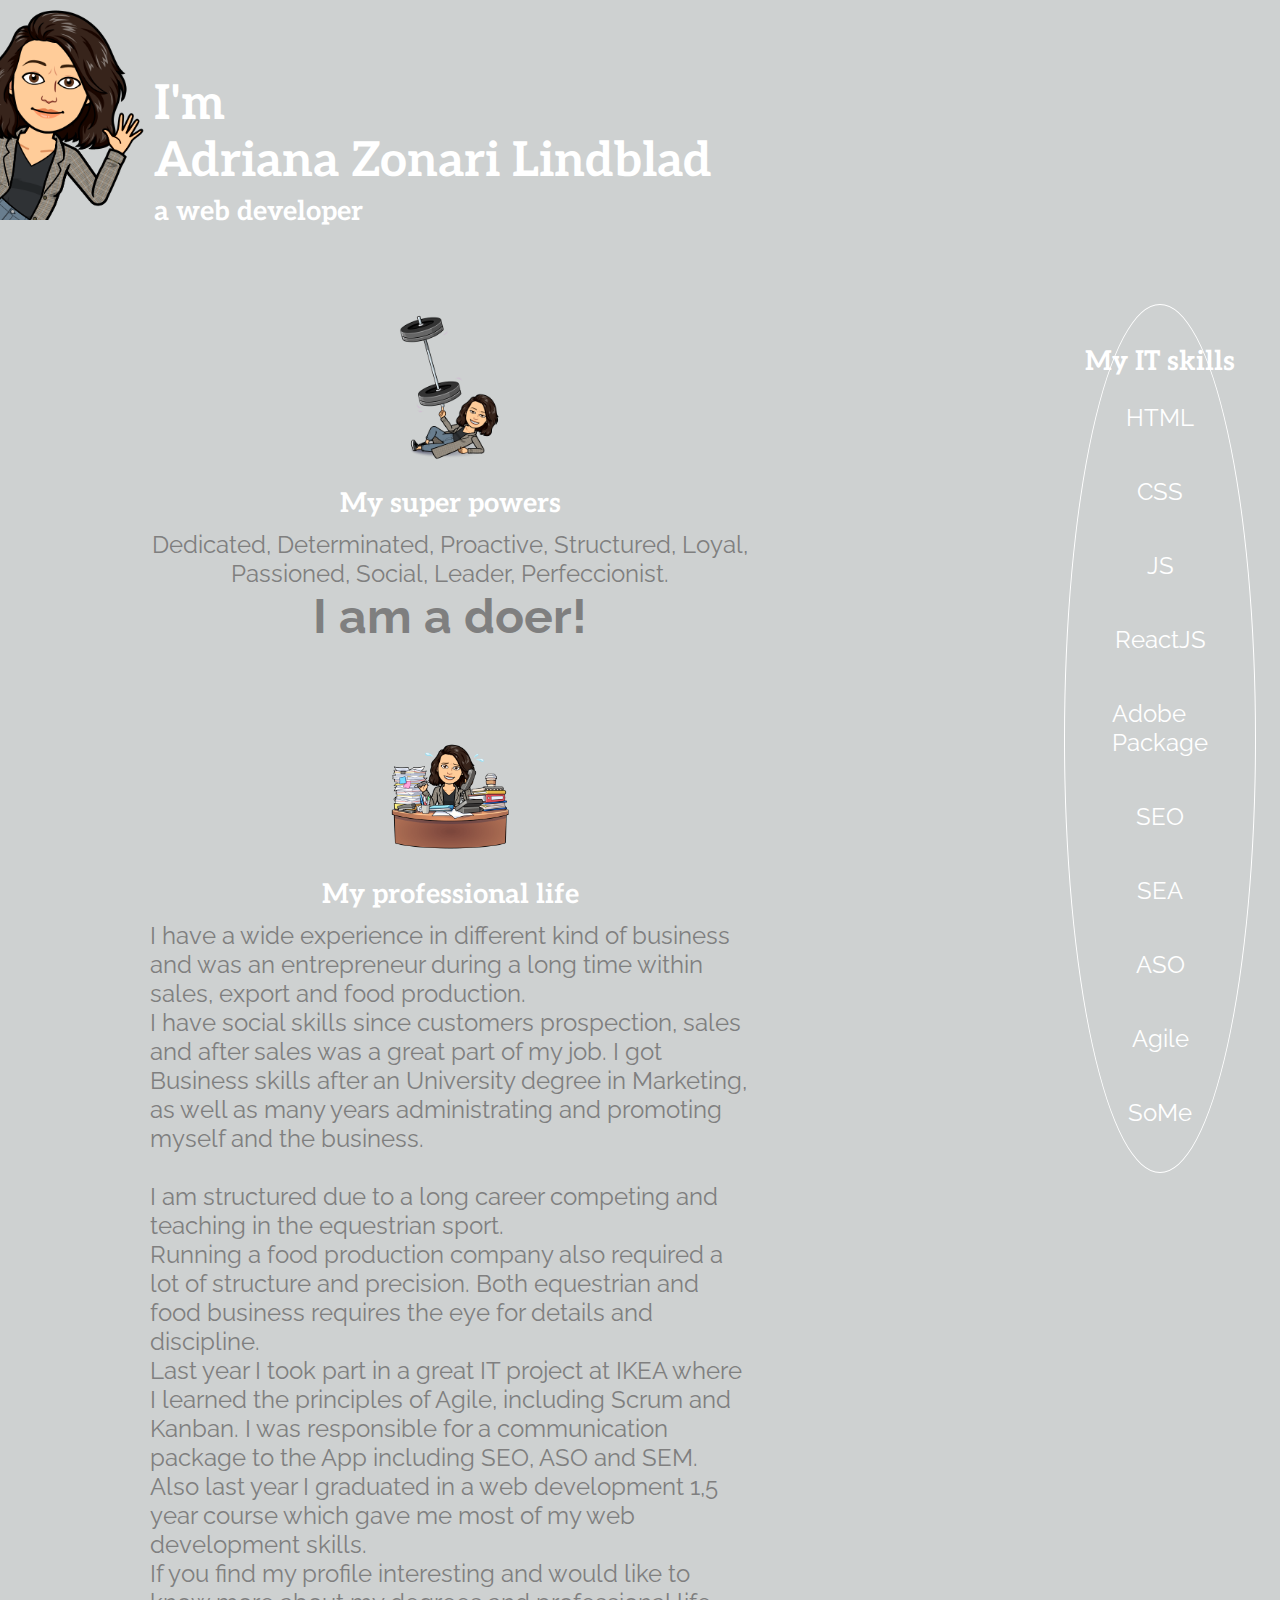
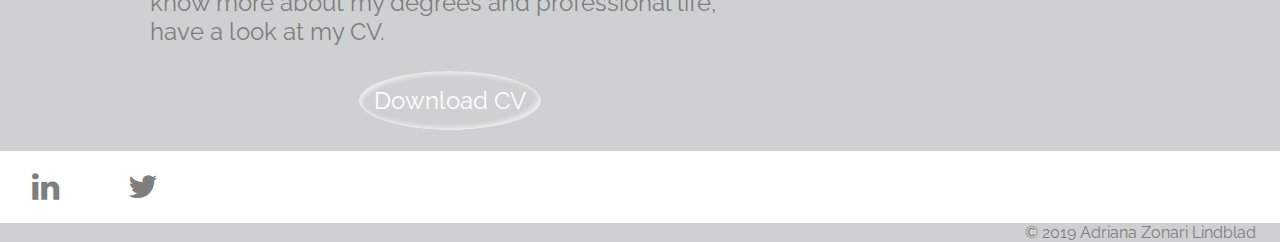
==== index.html @ 96ad358d "ändrat path to css fil" ====
<!doctype html>

<html lang="en">
<head>
  <meta charset="utf-8">

  <title>Adriana Zonari Lindblad</title>
  <meta name="Adriana's CV and Portfolio" content="a description of my work as a web developer, including html, css javascript, react ">

  <link rel="stylesheet" href="/styles.css">
  <link rel="icon" href="favicon.ico">
  <link href="https://fonts.googleapis.com/css?family=Aleo|Raleway" rel="stylesheet">
  <link rel="stylesheet" href="https://cdnjs.cloudflare.com/ajax/libs/font-awesome/4.7.0/css/font-awesome.min.css">

</head>

<body>

        <img src="adribitmoji.png" alt="adriana profile picture" width="150px"></img>
    <div class="top-container">
        <h1 >I'm <br>Adriana Zonari Lindblad</h1>
        <h2>a web developer</h2>
    </div>
    <div class="skills">
        <h2 class="skills-heading">My IT skills</h2>
        <span class="skills-body">HTML</span>
        <span class="skills-body">CSS</span>
        <span class="skills-body">JS</span>
        <span class="skills-body">ReactJS</span>
        <span class="skills-body">Adobe<br> Package</span>
        <span class="skills-body">SEO</span>
        <span class="skills-body">SEA</span>
        <span class="skills-body">ASO</span>
        <span class="skills-body">Agile</span>
        <span class="skills-body">SoMe</span>
    </div>

    

    <div class="middle-container">
            
        <div class="strength">
                    <img src="strongbitmoji.png" alt="adriana profile picture" width="150px"></img>
                <h2 class="super-powers">My super powers</h2>
                <p>Dedicated, Determinated, Proactive, Structured, Loyal, Passioned, Social, Leader, Perfeccionist.<br> <span class="doer">I am a doer!</span>
                </p>
        
            </div>
        <div class="work">
            <img src="workbitmoji.png" alt="adriana professional life picture" width="130px"></img>
        <h2 class="professional-life">My professional life</h2>
        <p class="professional-life-text">I have a wide experience in different kind of business and was an entrepreneur during a long time within
             sales, export and food production.<br> I have social skills since customers prospection, sales and after sales was a great part of my job. I got Business skills after an University 
             degree in Marketing, as well as many years administrating and promoting myself and the business.<br><br>
            I am structured due to a long career competing and teaching in the equestrian sport. <br>Running a food production
             company also required a lot of structure and precision. Both equestrian and food business requires the eye for details and discipline. <br> 
             Last year I took part in a great IT project at IKEA where I learned the principles of Agile, including Scrum and Kanban. I was responsible for a communication package to the App
             including SEO, ASO and SEM. Also last year I graduated in a web development 1,5 year course which gave me most of my web development skills.<br> If you find my profile interesting
             and would like to know more about my degrees and professional life, have a look at my CV. </p>
             <button class="download-cv" type="button"> Download CV</button>
            </div>
    </div>

    <div class="bottom-container">
            <a class="fa fa-linkedin" href="https://www.linkedin.com/in/azl-digital-marketing/"></a>
            <a class="fa fa-twitter" href="https://twitter.com/AZonari/"></a>
            <p class="copyright">© 2019 Adriana Zonari Lindblad</p>
          </div>
    

 
</body>
</html>
---- styles.css ----
body{
    background-color: rgb(206, 209, 209);
    margin: 0px;
}

h2{
    color: #ffffff;
    font-family: 'Aleo', serif;
    font-size: 1.7rem;
    margin-top: 20px;
    margin-bottom: 5px;
}

p {
    color: #7f7f7f;
    font-family: 'Raleway', sans-serif;
    font-size: 1.5rem;
    font-weight: light;
    margin-top: 10px;

}

.top-container { 
    color: #ffffff;
    font-family: 'Aleo', serif;
    font-size: 1.5rem;
    font-weight: light;
    margin-bottom: 80px;
    display: inline-block;
}

.top-container h2{
    margin-bottom: 5px;
    margin-top: 5px;
}

.top-container h1{
    margin-bottom: 5px;
    margin-top: 30px;
}

.skills{
    border: solid 1px #ffffff;
    border-radius: 100%;
    color: #ffffff;
    display:flex;
    flex-direction: column;
    margin-left: 8px;
    padding: 20px;
    position: absolute;
    right: 1.5rem;
    top: 19em;
}

.skills-body{
    display: flex;
    font-family: 'Raleway', sans-serif;
    font-size: 1.5rem;
    font-weight: light;
    padding: 20px;
    justify-content: center;
    margin-bottom: 5px;
}


.middle-container{
    margin-left: 150px;
    text-align: center;
    width: 600px;
}

.doer{
font-weight:bold;
font-size:3rem;
}

.work{
    margin-top: 80px;
}

.professional-life-text{
    text-align: left;
    
}

.download-cv{
    background-color: rgb(206, 209, 209);
    border: solid 1px rgb(206, 209, 209);
    border-radius: 50%;
    color: #ffffff;
    font-family: 'Raleway', sans-serif;
    font-size: 1.5rem;
    font-weight: light;
    padding: 15px;
    text-align: center;
    box-shadow: inset 3px 3px 4px rgba(255, 255, 255, .6),
                inset -3px -3px 4px rgba(255, 255, 255, .6);
    
}

.download-cv:hover{
    background-color: #ffffff;
    border: solid 1px #ffffff;
    border-radius: 50%;
    color:  rgb(206, 209, 209);
    
    

}

.bottom-container{
    background-color: #ffffff;
    margin-top: 20px;
    font-size: 2rem;
    
}


.copyright{
    color: #7f7f7f;
    font-family: 'Raleway', sans-serif;
    font-size: 1rem;
    font-weight: light;
    margin:0px;
    position: absolute;
    right:1.5rem;
}

.fa {
    color: #7f7f7f;
    padding: 20px;
    width: 50px;
    text-align: center;
    text-decoration: none;
}
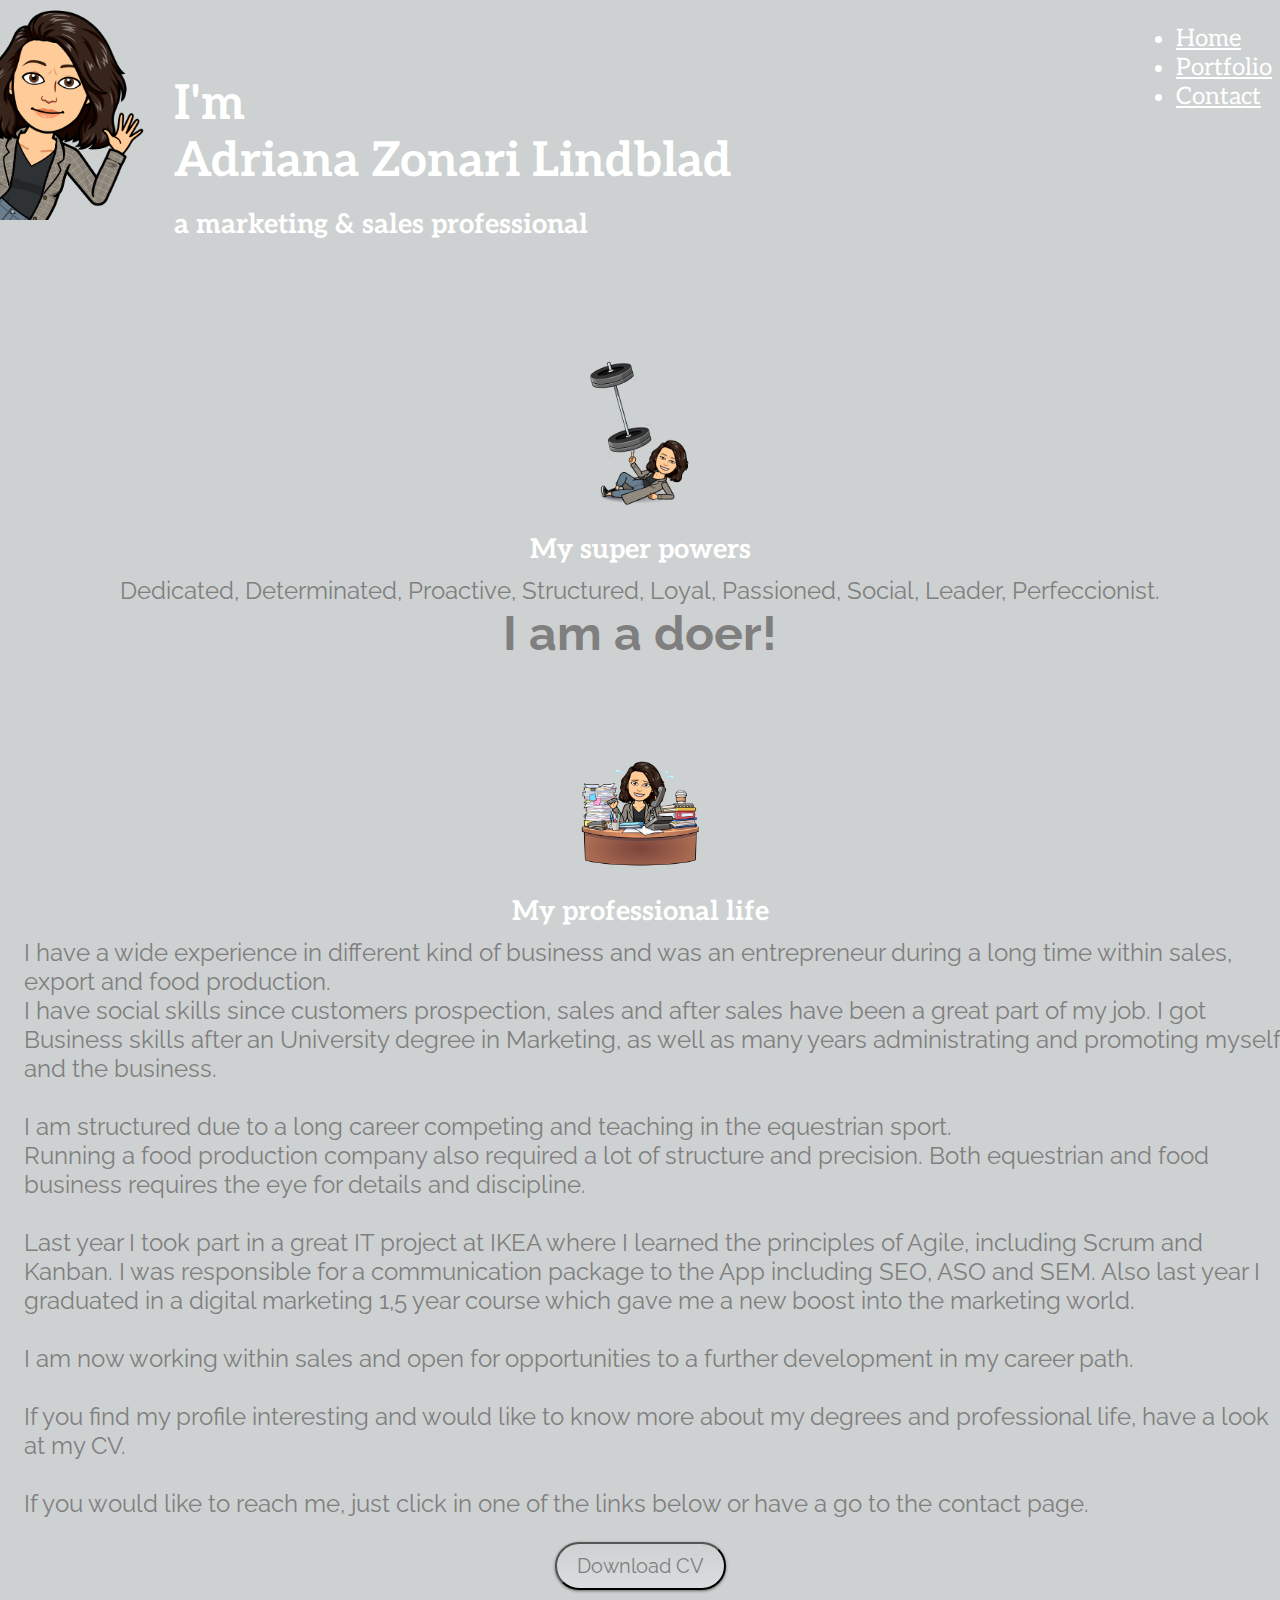
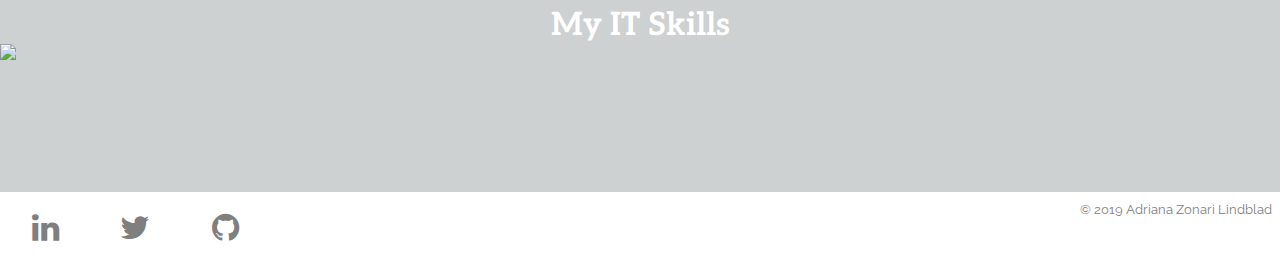
==== commit a8e6eefe: "Update index.html" ====
--- a/index.html
+++ b/index.html
@@ -1,73 +1,111 @@
 <!doctype html>
 
 <html lang="en">
+
 <head>
-  <meta charset="utf-8">
+    <meta charset="utf-8">
 
-  <title>Adriana Zonari Lindblad</title>
-  <meta name="Adriana's CV and Portfolio" content="a description of my work as a web developer, including html, css javascript, react ">
+    <title>Adriana Zonari Lindblad</title>
+    <meta name="Adriana's CV and Portfolio" content="a description of my work as a web developer, including html, css javascript, react ">
 
-  <link rel="stylesheet" href="/styles.css">
-  <link rel="icon" href="favicon.ico">
-  <link href="https://fonts.googleapis.com/css?family=Aleo|Raleway" rel="stylesheet">
-  <link rel="stylesheet" href="https://cdnjs.cloudflare.com/ajax/libs/font-awesome/4.7.0/css/font-awesome.min.css">
 
+    <link rel="icon" href="favicon.ico">
+    <link href="https://fonts.googleapis.com/css?family=Aleo|Raleway" rel="stylesheet">
+    <link rel="stylesheet" href="https://cdnjs.cloudflare.com/ajax/libs/font-awesome/4.7.0/css/font-awesome.min.css">
+    <link rel="stylesheet" href="https://stackpath.bootstrapcdn.com/bootstrap/4.2.1/css/bootstrap.min.css" integrity="sha384-GJzZqFGwb1QTTN6wy59ffF1BuGJpLSa9DkKMp0DgiMDm4iYMj70gZWKYbI706tWS"
+        crossorigin="anonymous">
+    <link rel="stylesheet" href="css/styles.css">
+
+    <script src="https://code.jquery.com/jquery-3.3.1.slim.min.js" integrity="sha384-q8i/X+965DzO0rT7abK41JStQIAqVgRVzpbzo5smXKp4YfRvH+8abtTE1Pi6jizo"
+        crossorigin="anonymous"></script>
+    <script src="https://cdnjs.cloudflare.com/ajax/libs/popper.js/1.14.6/umd/popper.min.js" integrity="sha384-wHAiFfRlMFy6i5SRaxvfOCifBUQy1xHdJ/yoi7FRNXMRBu5WHdZYu1hA6ZOblgut"
+        crossorigin="anonymous"></script>
+    <script src="https://stackpath.bootstrapcdn.com/bootstrap/4.2.1/js/bootstrap.min.js" integrity="sha384-B0UglyR+jN6CkvvICOB2joaf5I4l3gm9GU6Hc1og6Ls7i6U/mkkaduKaBhlAXv9k"
+        crossorigin="anonymous"></script>
+    <meta name="viewport" content="width=device-width, initial-scale=1, shrink-to-fit=no">
 </head>
 
 <body>
-
+    <div class="top-container">
         <img src="adribitmoji.png" alt="adriana profile picture" width="150px"></img>
-    <div class="top-container">
-        <h1 >I'm <br>Adriana Zonari Lindblad</h1>
-        <h2>a web developer</h2>
-    </div>
-    <div class="skills">
-        <h2 class="skills-heading">My IT skills</h2>
-        <span class="skills-body">HTML</span>
-        <span class="skills-body">CSS</span>
-        <span class="skills-body">JS</span>
-        <span class="skills-body">ReactJS</span>
-        <span class="skills-body">Adobe<br> Package</span>
-        <span class="skills-body">SEO</span>
-        <span class="skills-body">SEA</span>
-        <span class="skills-body">ASO</span>
-        <span class="skills-body">Agile</span>
-        <span class="skills-body">SoMe</span>
+        <h1>I'm
+            <br>Adriana Zonari Lindblad
+            <br>
+            <span style=font-size:1.7rem>a marketing & sales professional</span>
+        </h1>
+        <ul class="nav nav-tabs">
+            <li class="nav-item">
+                <a class="nav-link" href="index.html">Home</a>
+            </li>
+            <li class="nav-item">
+                <a class="nav-link" href="portfolio.html">Portfolio</a>
+            </li>
+            <li class="nav-item">
+                <a class="nav-link" href="contactInfo.html">Contact</a>
+            </li>
+        </ul>
     </div>
 
-    
+    <div class="row">
+        <div class="col-md-6">
+            <div class="container-fluid">
+                <div class="strength">
+                    <img src="strongbitmoji.png" alt="adriana profile picture" width="150px"></img>
+                    <h2 class="super-powers">My super powers</h2>
+                    <p>Dedicated, Determinated, Proactive, Structured, Loyal, Passioned, Social, Leader, Perfeccionist.
+                        <br>
+                        <span class="doer">I am a doer!</span>
+                    </p>
+                </div>
 
-    <div class="middle-container">
-            
-        <div class="strength">
-                    <img src="strongbitmoji.png" alt="adriana profile picture" width="150px"></img>
-                <h2 class="super-powers">My super powers</h2>
-                <p>Dedicated, Determinated, Proactive, Structured, Loyal, Passioned, Social, Leader, Perfeccionist.<br> <span class="doer">I am a doer!</span>
-                </p>
-        
+                <div class="work">
+                    <img src="workbitmoji.png" alt="adriana professional life picture" width="130px"></img>
+                    <h2 class="professional-life">My professional life</h2>
+                    <p class="professional-life-text">I have a wide experience in different kind of business and was an entrepreneur during a long time within
+                        sales, export and food production.
+                        <br> I have social skills since customers prospection, sales and after sales have been a great part of my job.
+                        I got Business skills after an University degree in Marketing, as well as many years administrating
+                        and promoting myself and the business.
+                        <br>
+                        <br> I am structured due to a long career competing and teaching in the equestrian sport.
+                        <br>Running a food production company also required a lot of structure and precision. Both equestrian
+                        and food business requires the eye for details and discipline.
+                        <br>
+                        <br> Last year I took part in a great IT project at IKEA where I learned the principles of Agile, including
+                        Scrum and Kanban. I was responsible for a communication package to the App including SEO, ASO and
+                        SEM. Also last year I graduated in a digital marketing 1,5 year course which gave me a new boost into the marketing world.
+                        <br>
+                        <br> I am now working within sales and open for opportunities to a further development in my career path. 
+                        <br>
+                        <br> If you find my profile interesting and would like to know more about my degrees and professional
+                        life, have a look at my CV.
+                        <br>
+                        <br> If you would like to reach me, just click in one of the links below or have a go to the contact page. </p>
+                    <a href="https://github.com/AdriZonari/MySite/blob/master/_CV_en.pdf" download="AdrianaZonariCV">
+                        <button class="download-cv" type="button"> Download CV</button>
+                    </a>
+                </div>
             </div>
-        <div class="work">
-            <img src="workbitmoji.png" alt="adriana professional life picture" width="130px"></img>
-        <h2 class="professional-life">My professional life</h2>
-        <p class="professional-life-text">I have a wide experience in different kind of business and was an entrepreneur during a long time within
-             sales, export and food production.<br> I have social skills since customers prospection, sales and after sales was a great part of my job. I got Business skills after an University 
-             degree in Marketing, as well as many years administrating and promoting myself and the business.<br><br>
-            I am structured due to a long career competing and teaching in the equestrian sport. <br>Running a food production
-             company also required a lot of structure and precision. Both equestrian and food business requires the eye for details and discipline. <br> 
-             Last year I took part in a great IT project at IKEA where I learned the principles of Agile, including Scrum and Kanban. I was responsible for a communication package to the App
-             including SEO, ASO and SEM. Also last year I graduated in a web development 1,5 year course which gave me most of my web development skills.<br> If you find my profile interesting
-             and would like to know more about my degrees and professional life, have a look at my CV. </p>
-             <button class="download-cv" type="button"> Download CV</button>
+        </div>
+
+        <div class="col-md-6">
+            <div class="middle-container">
+                    <h1 class="skills-heading">My IT Skills</h1>
+                <div class="skills">
+                    <img src="wordcloud.svg" width="100%;">
+                </div>
             </div>
+        </div>
     </div>
+    <footer class="bottom-container">
+        <a class="fa fa-linkedin" href="https://www.linkedin.com/in/azl-digital-marketing/"></a>
+        <a class="fa fa-twitter" href="https://twitter.com/AZonari/"></a>
+        <a class="fa fa-github" href="https://github.com/AdriZonari"></a>
+        <p class="copyright">© 2019 Adriana Zonari Lindblad</p>
+    </footer>
 
-    <div class="bottom-container">
-            <a class="fa fa-linkedin" href="https://www.linkedin.com/in/azl-digital-marketing/"></a>
-            <a class="fa fa-twitter" href="https://twitter.com/AZonari/"></a>
-            <p class="copyright">© 2019 Adriana Zonari Lindblad</p>
-          </div>
-    
 
- 
+
 </body>
+
 </html>
--- a/css/styles.css
+++ b/css/styles.css
@@ -0,0 +1,152 @@
+body{
+    background-color: rgb(206, 209, 209)!important;
+    margin: 0px;
+}
+
+h2{
+    color: #ffffff;
+    font-family: 'Aleo', serif;
+    font-size: 1.7rem;
+    margin-top: 20px;
+    margin-bottom: 5px;
+}
+
+p {
+    color: #7f7f7f;
+    font-family: 'Raleway', sans-serif;
+    font-size: 1.5rem;
+    font-weight: light;
+    margin-top: 10px;
+
+}
+
+.top-container { 
+    display:flex;
+    align-items: flex-start;
+    color: #ffffff;
+    font-family: 'Aleo', serif;
+    font-size: 1.5rem;
+    font-weight: light;
+    margin-bottom: 80px;
+    
+}
+
+.top-container h1{
+    
+    margin-top: 4.76rem;
+    margin-left: 1.5rem;
+}
+
+
+.skills{
+    margin:auto;
+}
+
+.skills-heading{
+    font-family: 'Aleo', serif;
+    color: #ffffff;
+    margin:auto;
+    text-align: center;
+}
+
+.row{
+    margin-top: 10px;
+}
+
+.nav{
+    position:absolute;
+    right:0.5rem;
+}
+
+.nav-link{
+    color: #ffffff;
+}
+
+
+.strength{
+    text-align: center;
+}
+
+.doer{
+font-weight:bold;
+font-size:3rem;
+}
+
+.work{
+    margin-top: 80px;
+    text-align: center;
+}
+
+.professional-life-text{
+    text-align: left;
+    margin-left: 1.5rem;
+    
+}
+
+.download-cv{
+    background: rgb(206, 209, 209);
+    background-image: -webkit-linear-gradient(top, rgb(206, 209, 209), #d9dde0);
+    background-image: -moz-linear-gradient(top, rgb(206, 209, 209), #d9dde0);
+    background-image: -ms-linear-gradient(top, rgb(206, 209, 209), #d9dde0);
+    background-image: -o-linear-gradient(top, rgb(206, 209, 209), #d9dde0);
+    background-image: linear-gradient(to bottom, rgb(206, 209, 209), #d9dde0);
+    -webkit-border-radius: 28;
+    -moz-border-radius: 28;
+    border-radius: 28px;
+    -webkit-box-shadow: 0px 1px 3px #666666;
+    -moz-box-shadow: 0px 1px 3px #666666;
+    box-shadow: 0px 1px 3px #666666;
+    font-family: 'Raleway', sans-serif;
+    color: #7f7f7f;
+    font-size: 20px;
+    padding: 10px 20px 10px 20px;
+    text-decoration: none;
+    margin-bottom: 1rem;
+  }
+  
+  .download-cv:hover{
+    background: #ffffff;
+    background-image: -webkit-linear-gradient(top, #ffffff, #e8edf0);
+    background-image: -moz-linear-gradient(top, #ffffff, #e8edf0);
+    background-image: -ms-linear-gradient(top, #ffffff, #e8edf0);
+    background-image: -o-linear-gradient(top, #ffffff, #e8edf0);
+    background-image: linear-gradient(to bottom, #ffffff, #e8edf0);
+    color:  rgb(206, 209, 209);
+    text-decoration: none;
+  }
+.bottom-container{
+    position:relative;
+    bottom: 0;
+    width:100%;
+    height:10%;
+    display:flex;
+    align-content: flex-end;
+    background-color: #ffffff;
+    margin-top: 10%;
+    font-size: 2rem;
+    
+}
+
+
+.copyright{
+    color: #7f7f7f;
+    font-family: 'Raleway', sans-serif;
+    font-size: 0.8rem;
+    font-weight: light;
+    position: absolute;
+    right:0.5rem;
+}
+
+.fa {
+    color: #7f7f7f;
+    padding: 20px;
+    width: 50px;
+    text-align: center;
+    text-decoration: none;
+}
+
+
+.fa:hover{
+    color:#666666;
+    font-size:2.5rem;
+}
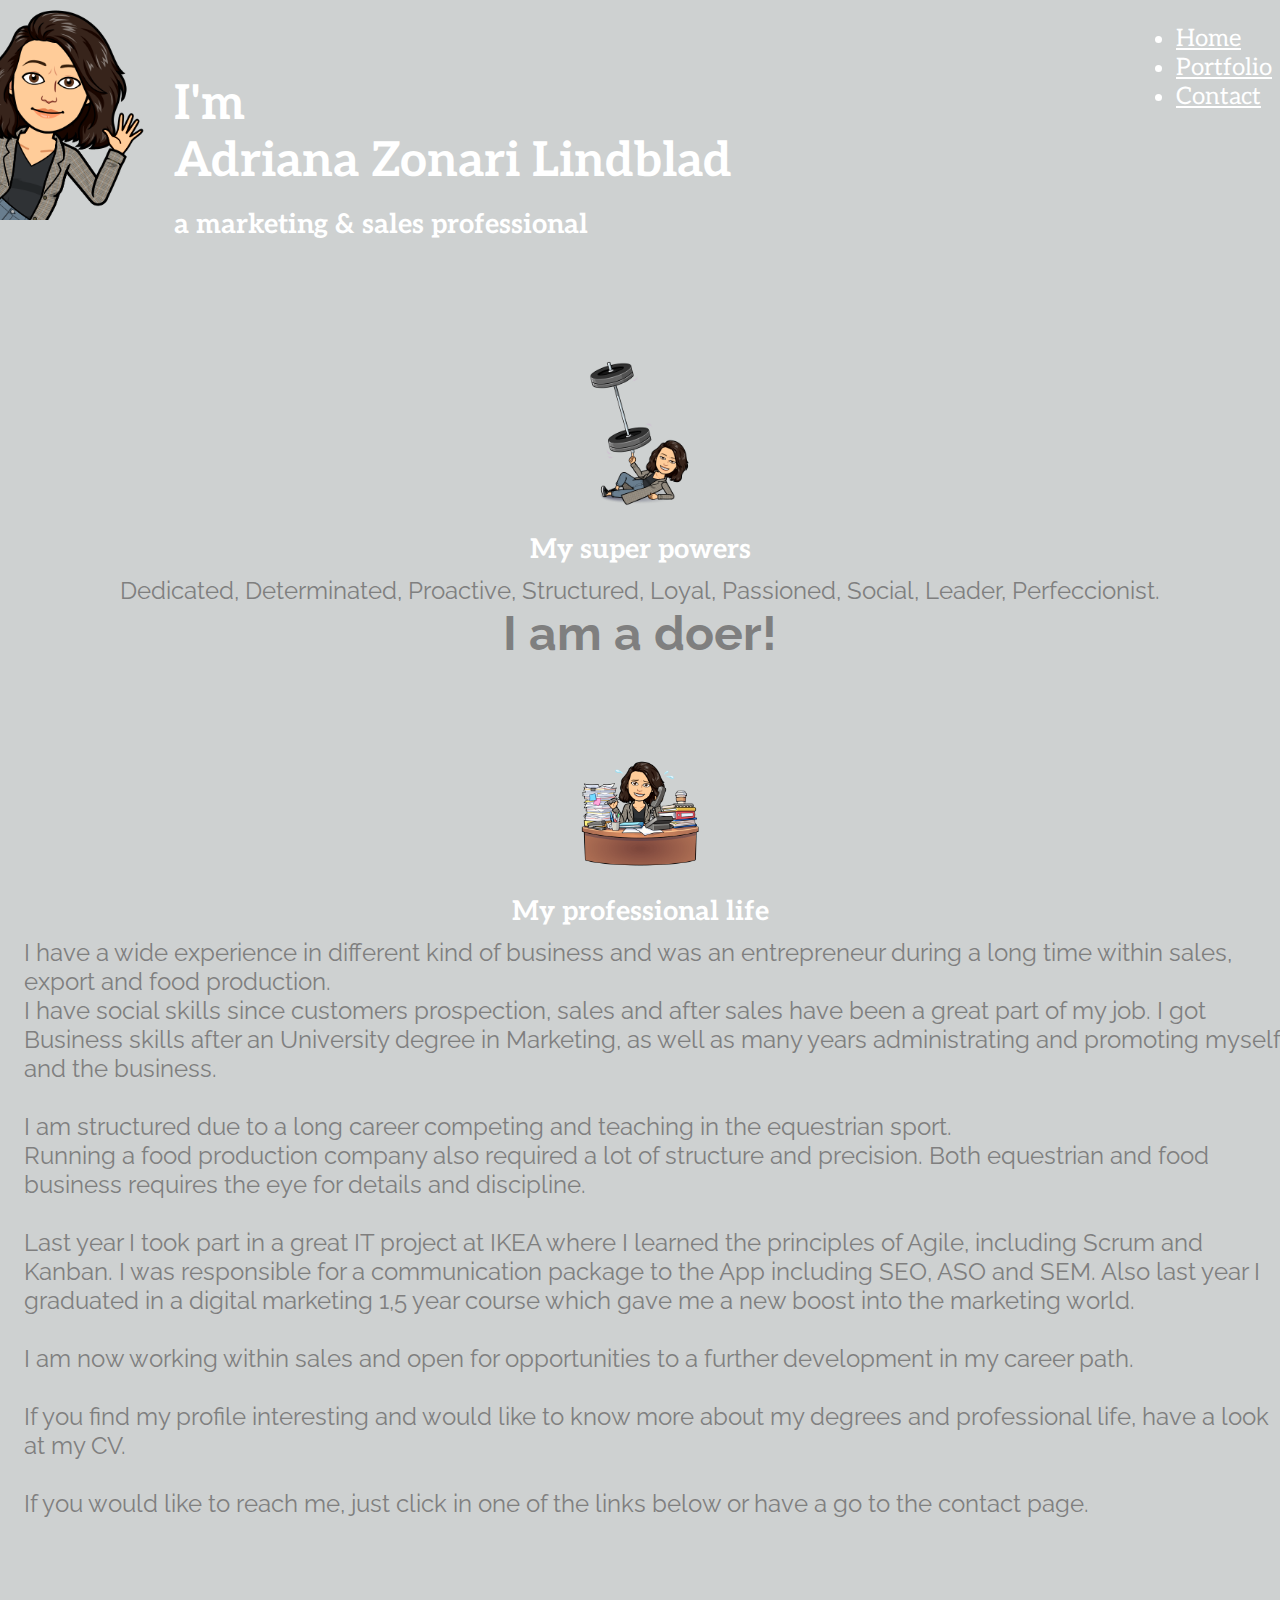
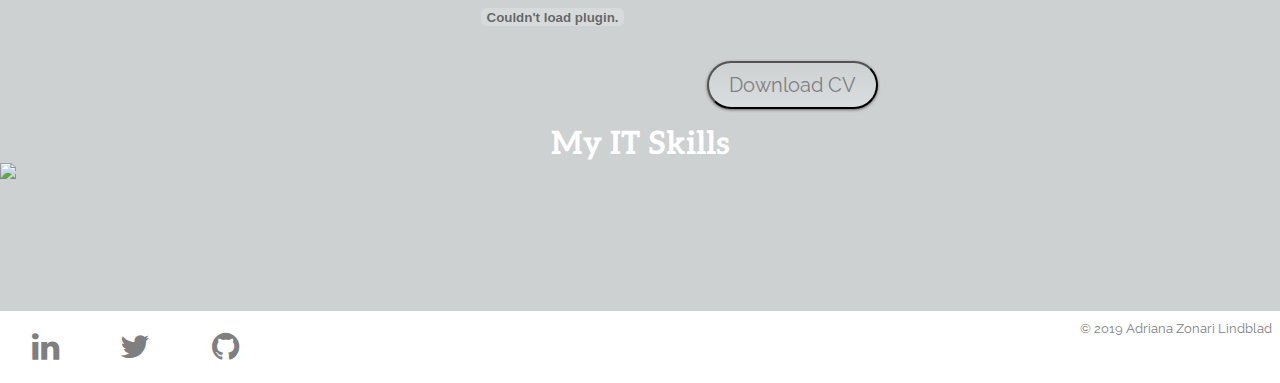
==== commit 782a92ce: "Update index.html" ====
--- a/index.html
+++ b/index.html
@@ -81,9 +81,9 @@
                         life, have a look at my CV.
                         <br>
                         <br> If you would like to reach me, just click in one of the links below or have a go to the contact page. </p>
-                    <a href="https://github.com/AdriZonari/MySite/blob/master/_CV_en.pdf" download="AdrianaZonariCV">
+                        <embed src="https://AdriZonari.github.io/MySite/_CV_en.pdf" type="application/pdf" />
                         <button class="download-cv" type="button"> Download CV</button>
-                    </a>
+                    
                 </div>
             </div>
         </div>
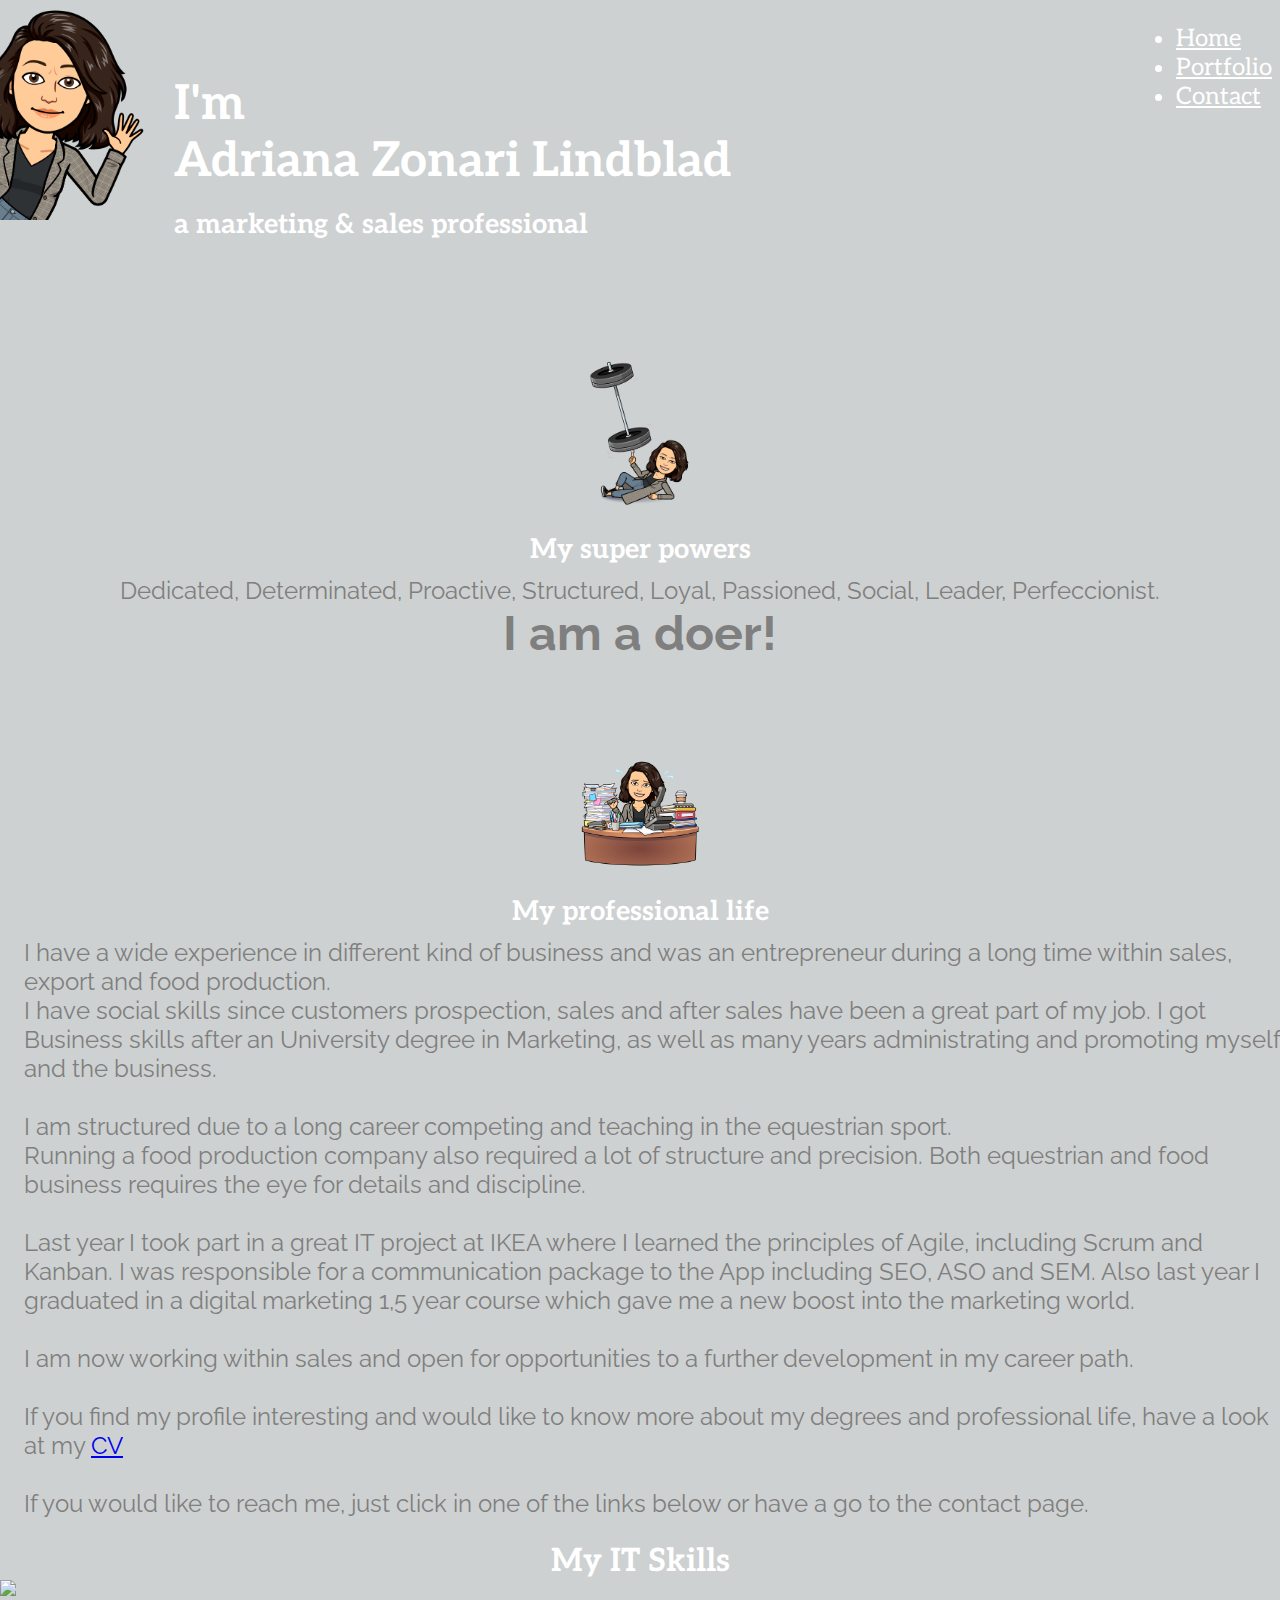
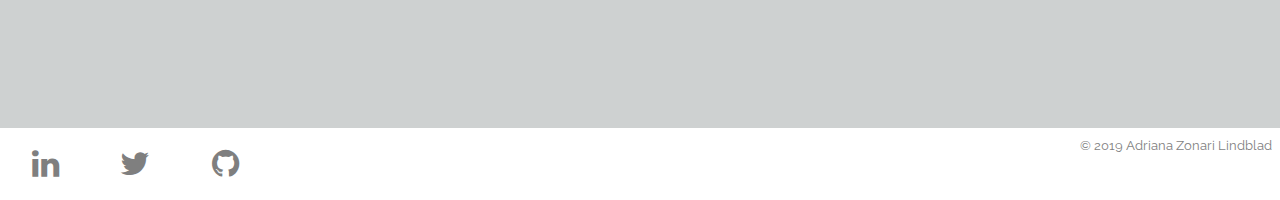
==== commit d4fe6585: "Update index.html" ====
--- a/index.html
+++ b/index.html
@@ -78,11 +78,9 @@
                         <br> I am now working within sales and open for opportunities to a further development in my career path. 
                         <br>
                         <br> If you find my profile interesting and would like to know more about my degrees and professional
-                        life, have a look at my CV.
+                        life, have a look at my <a href="AdriZonari.github.io/MySite/blob/master/_CV_en.pdf" target="_blank">CV</a>
                         <br>
                         <br> If you would like to reach me, just click in one of the links below or have a go to the contact page. </p>
-                        <embed src="https://AdriZonari.github.io/MySite/_CV_en.pdf" type="application/pdf" />
-                        <button class="download-cv" type="button"> Download CV</button>
                     
                 </div>
             </div>
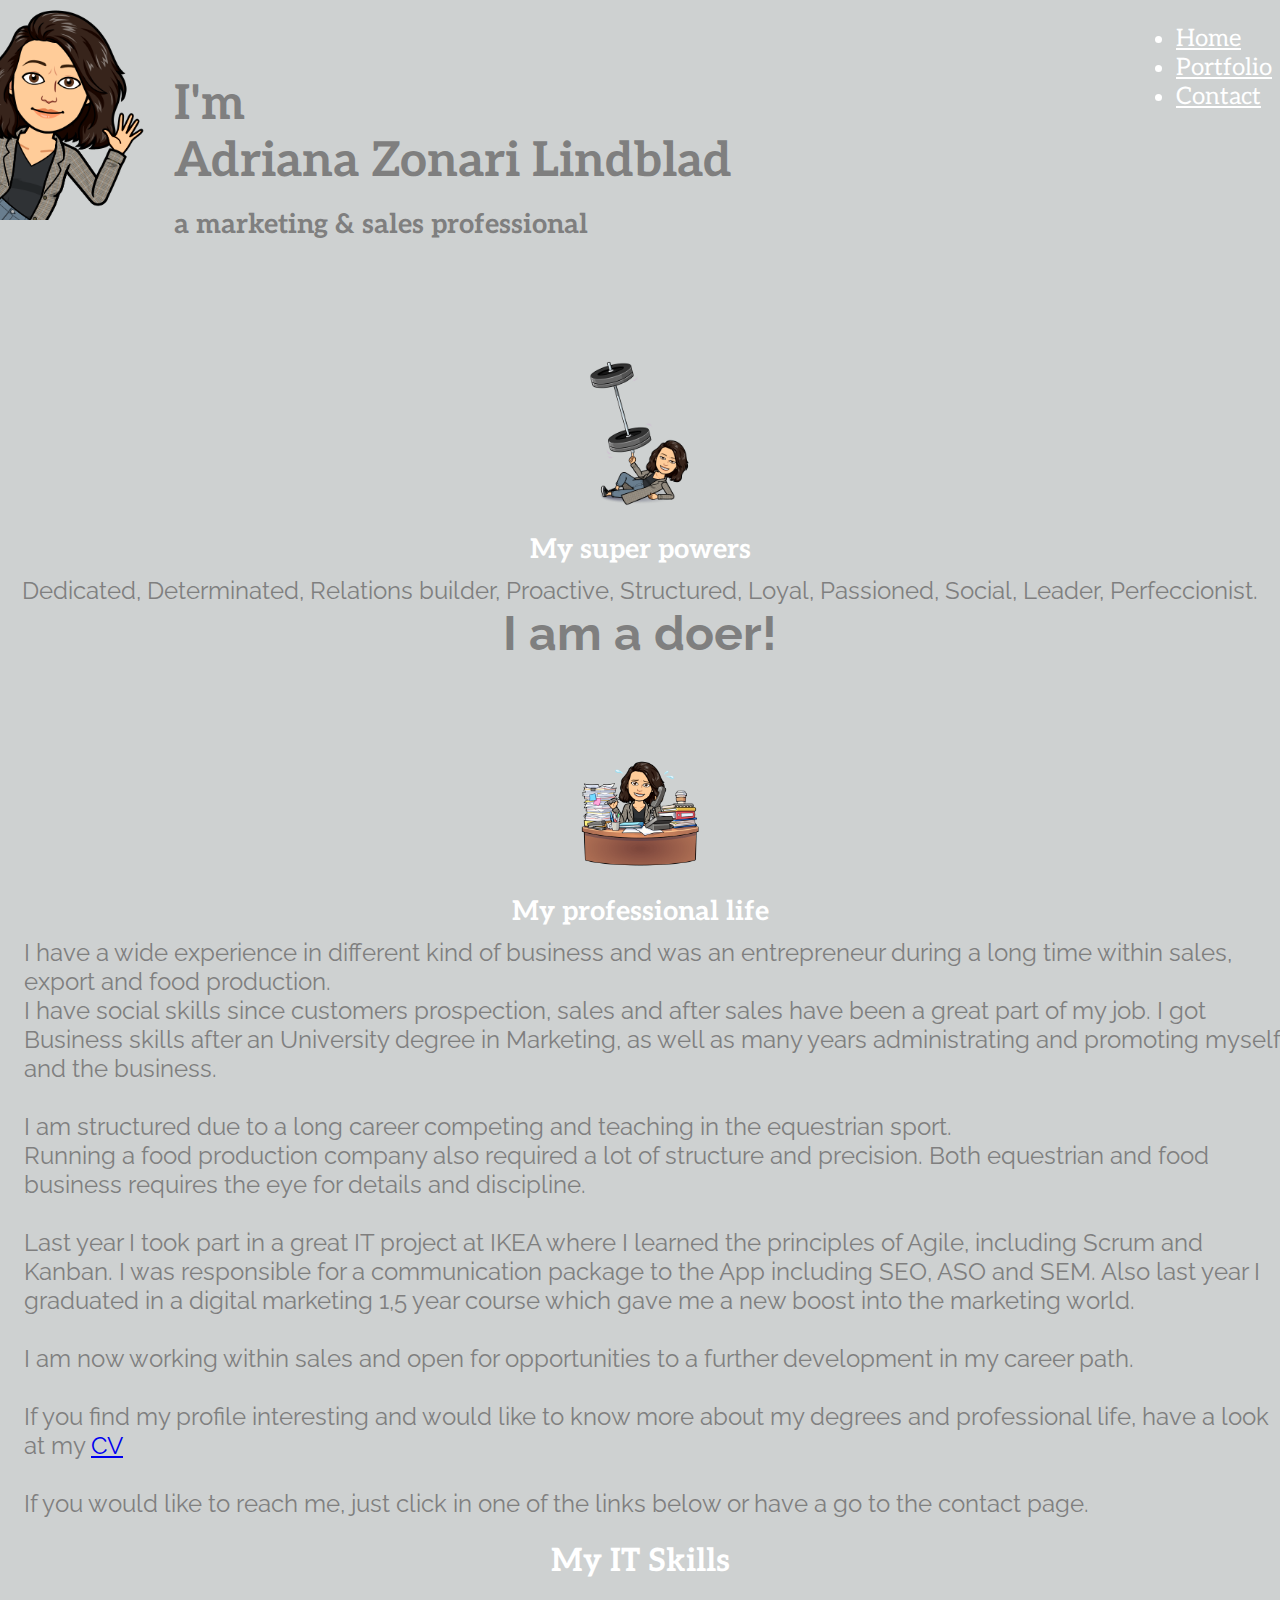
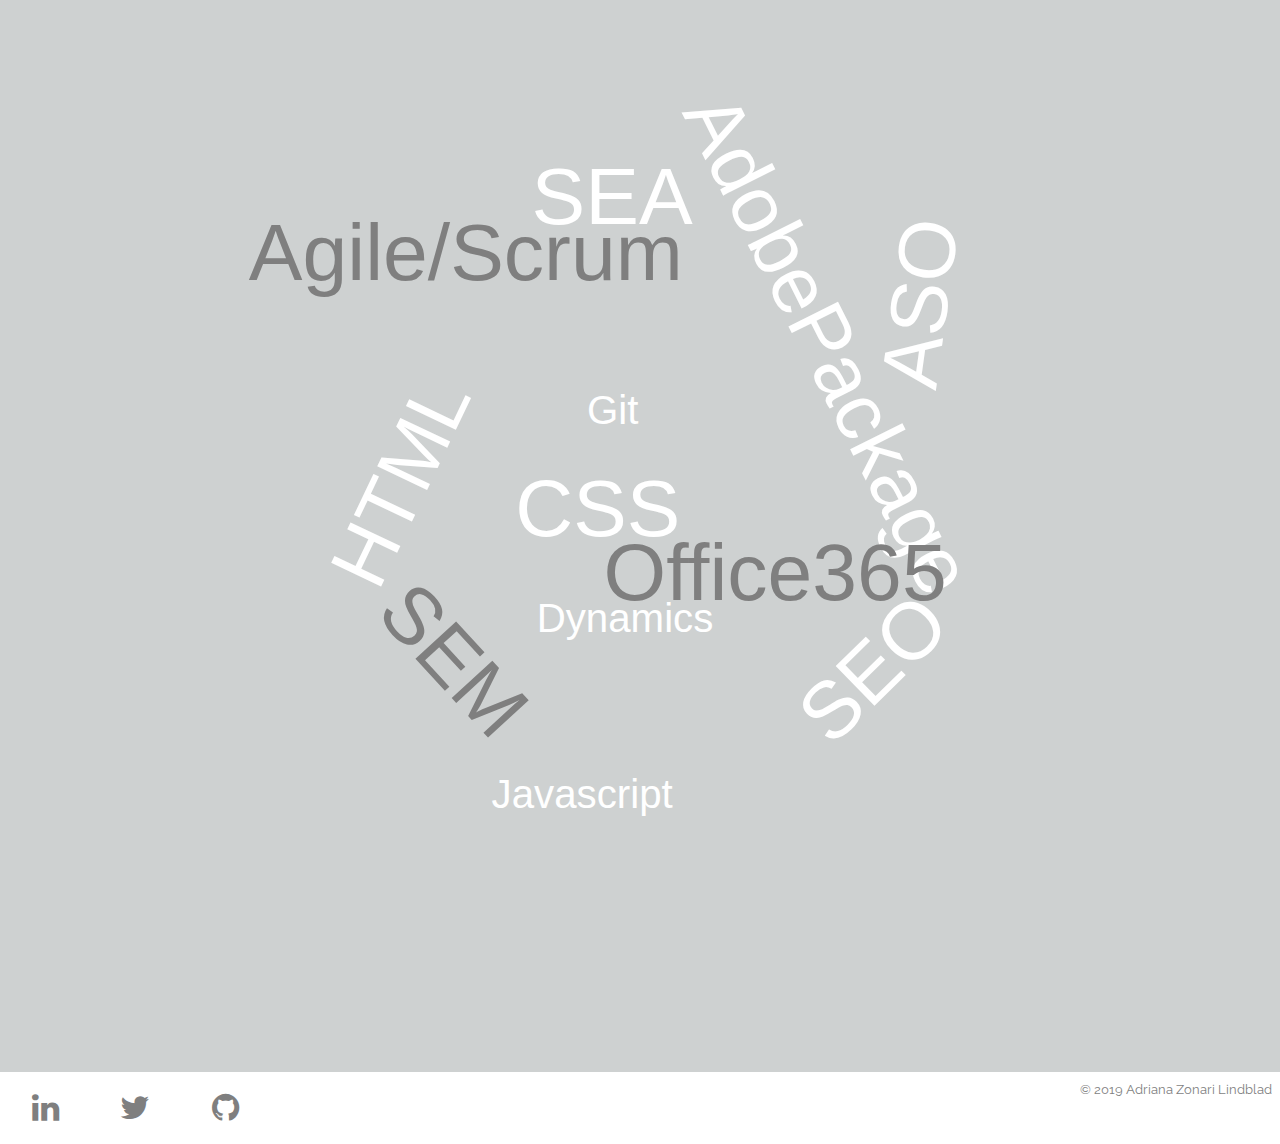
==== commit f4a1e93a: "Update index.html" ====
--- a/index.html
+++ b/index.html
@@ -52,7 +52,7 @@
                 <div class="strength">
                     <img src="strongbitmoji.png" alt="adriana profile picture" width="150px"></img>
                     <h2 class="super-powers">My super powers</h2>
-                    <p>Dedicated, Determinated, Proactive, Structured, Loyal, Passioned, Social, Leader, Perfeccionist.
+                    <p>Dedicated, Determinated, Relations builder, Proactive, Structured, Loyal, Passioned, Social, Leader, Perfeccionist.
                         <br>
                         <span class="doer">I am a doer!</span>
                     </p>
@@ -78,7 +78,7 @@
                         <br> I am now working within sales and open for opportunities to a further development in my career path. 
                         <br>
                         <br> If you find my profile interesting and would like to know more about my degrees and professional
-                        life, have a look at my <a href="AdriZonari.github.io/MySite/blob/master/_CV_en.pdf" target="_blank">CV</a>
+                        life, have a look at my <a href="cv.html">CV</a>
                         <br>
                         <br> If you would like to reach me, just click in one of the links below or have a go to the contact page. </p>
                     
--- a/css/styles.css
+++ b/css/styles.css
@@ -1,6 +1,11 @@
 body{
     background-color: rgb(206, 209, 209)!important;
     margin: 0px;
+}
+
+h1{
+    color: #7f7f7f;
+    font-family: 'Aleo', serif;
 }
 
 h2{
